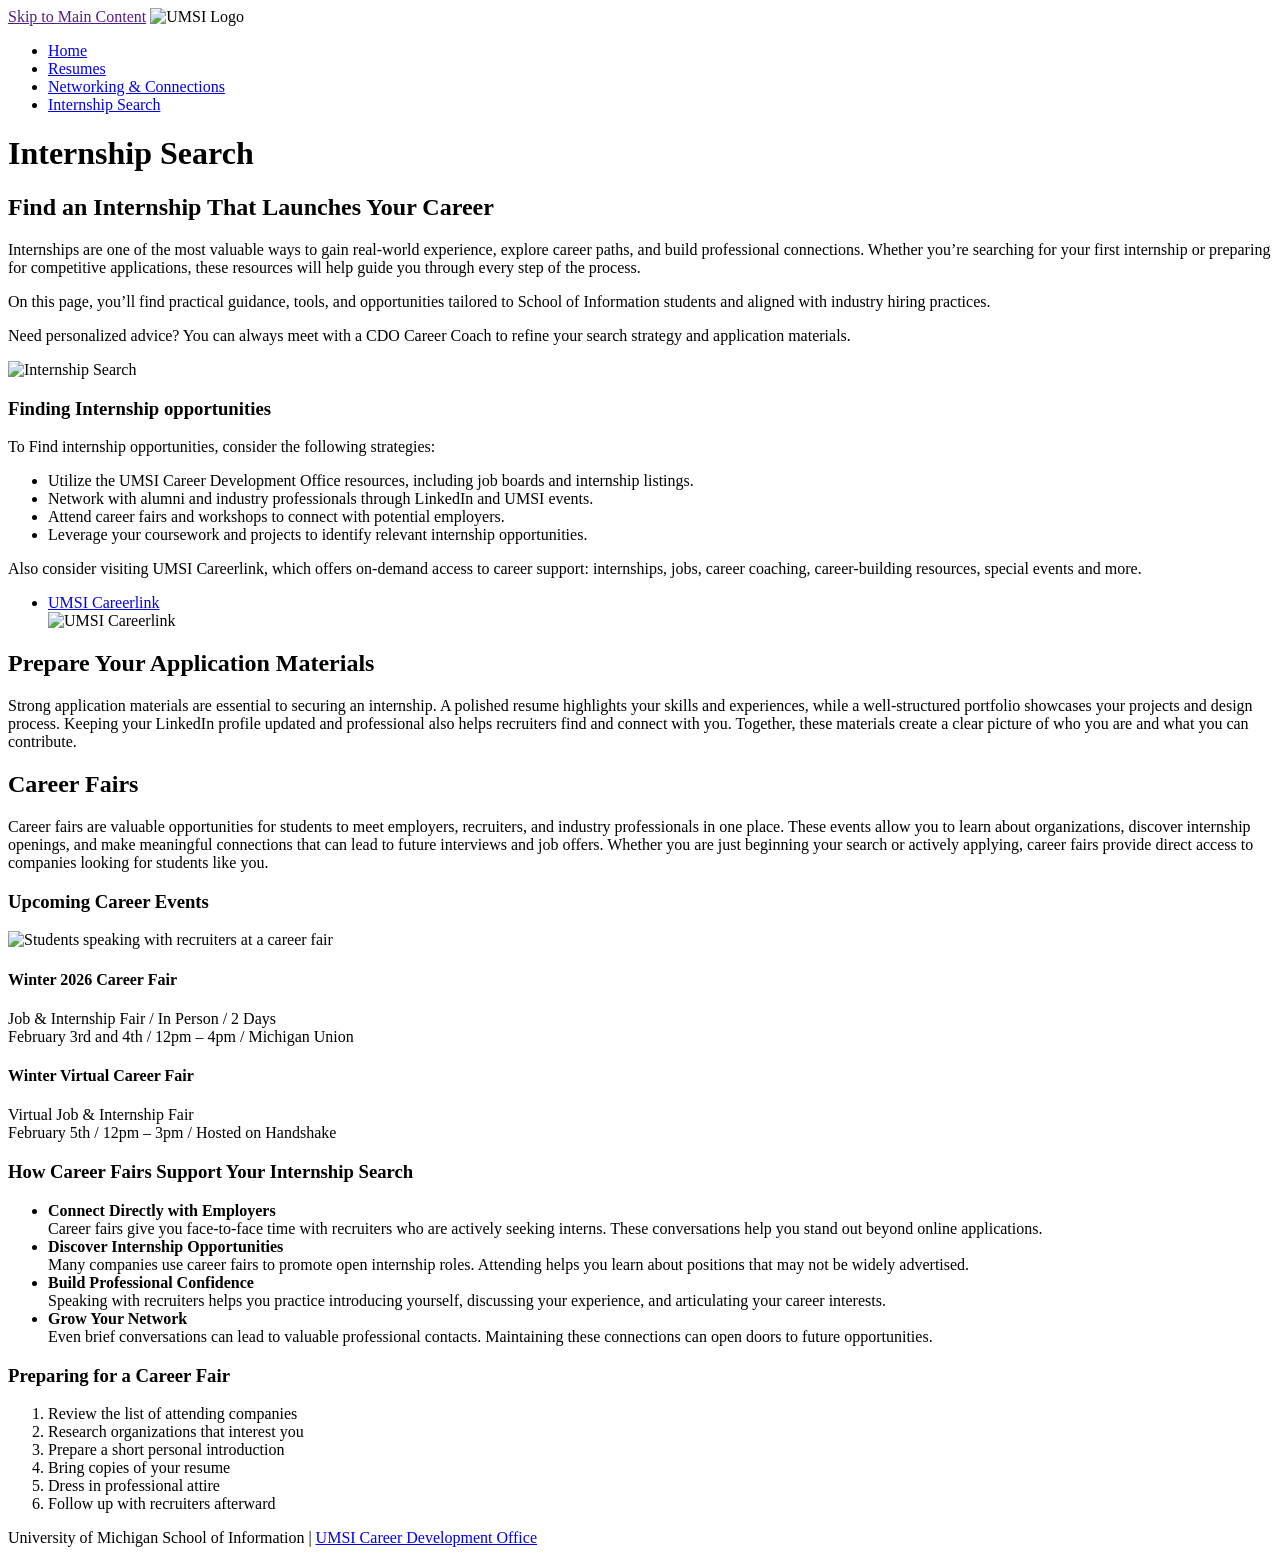
==== internship.html @ 8a21e793 "added more content to internship page including one image and career fair resources" ====
<!DOCTYPE html>
<html lang="en">
<head>
    <meta charset="UTF-8">
    <meta name="viewport" content="width=device-width, initial-scale=1.0">
    <title>MSI Portfolio Support</title>
</head>
<body>
     <header>
  <a href = "">Skip to Main Content</a>
        <img src="images/UMSI_signature_vertical_informal_solidblue.jpg" alt="UMSI Logo">
        <nav>
            <ul>
                <li><a href = "index.html">Home</a></li>
                <li><a href = "resume.html">Resumes</a></li>
                <li><a href = "networking.html">Networking & Connections</a></li>
                <li><a href = "internship.html">Internship Search</a></li>
            </ul>
        </nav>
    <h1>Internship Search</h1>

    </header>
    <main>
    <section>
        <h2>Find an Internship That Launches Your Career</h2>
    <p>Internships are one of the most valuable ways to gain real-world experience, explore career paths, and build professional connections. Whether you’re searching for your first internship or preparing for competitive applications, these resources will help guide you through every step of the process.</p>
    <p>On this page, you’ll find practical guidance, tools, and opportunities tailored to School of Information students and aligned with industry hiring practices.</p>
    <p>Need personalized advice? You can always meet with a CDO Career Coach to refine your search strategy and application materials.</p>
    <img src="images/UMSI_CampusFall_UMSIBackpack_02.jpg" alt = "Internship Search">

    <h3> Finding Internship opportunities</h3>
    <p> To Find internship opportunities, consider the following strategies:</p>
    <ul>
        <li>Utilize the UMSI Career Development Office resources, including job boards and internship listings.</li>
        <li>Network with alumni and industry professionals through LinkedIn and UMSI events.</li>
        <li>Attend career fairs and workshops to connect with potential employers.</li>
        <li>Leverage your coursework and projects to identify relevant internship opportunities.</li>
    </ul>
    <p> Also consider visiting UMSI Careerlink, which offers on-demand access to career support: internships, jobs, career coaching, career-building resources, special events and more.</p>
        <ul>
            <li><a href="https://si-umich.12twenty.com/Login" target="_blank">UMSI Careerlink</a></li>
        <img src="images/UMSI_MastersOrientation.jpg" alt = "UMSI Careerlink">
        </ul>
    </section>

<section>
    <div>
    <h2>Prepare Your Application Materials</h2>
    <p>
         Strong application materials are essential to securing an internship. A polished resume highlights your skills and experiences, while a well-structured portfolio showcases your projects and design process. Keeping your LinkedIn profile updated and professional also helps recruiters find and connect with you. Together, these materials create a clear picture of who you are and what you can contribute.
    </p>

</div>
<section>
    <h2>Career Fairs</h2>
    <p>
        Career fairs are valuable opportunities for students to meet employers, recruiters, and industry professionals in one place. These events allow you to learn about organizations, discover internship openings, and make meaningful connections that can lead to future interviews and job offers. Whether you are just beginning your search or actively applying, career fairs provide direct access to companies looking for students like you.
    </p>
</section>

<section>
    <h3>Upcoming Career Events</h3>
    <div>
        <img src="images/UMSI_CareerFair.jpg" alt="Students speaking with recruiters at a career fair">
        <h4>Winter 2026 Career Fair</h4>
        <p>
            Job & Internship Fair / In Person / 2 Days <br>
            February 3rd and 4th / 12pm – 4pm / Michigan Union
        </p>

        <h4>Winter Virtual Career Fair</h4>
        <p>
            Virtual Job & Internship Fair <br>
            February 5th / 12pm – 3pm / Hosted on Handshake
        </p>
    </div>
</section>

<section>
    <h3>How Career Fairs Support Your Internship Search</h3>
    <ul>
        <li>
            <strong>Connect Directly with Employers</strong><br>
            Career fairs give you face-to-face time with recruiters who are actively seeking interns. These conversations help you stand out beyond online applications.
        </li>
        <li>
            <strong>Discover Internship Opportunities</strong><br>
            Many companies use career fairs to promote open internship roles. Attending helps you learn about positions that may not be widely advertised.
        </li>
        <li>
            <strong>Build Professional Confidence</strong><br>
            Speaking with recruiters helps you practice introducing yourself, discussing your experience, and articulating your career interests.
        </li>
        <li>
            <strong>Grow Your Network</strong><br>
            Even brief conversations can lead to valuable professional contacts. Maintaining these connections can open doors to future opportunities.
        </li>
    </ul>
</section>

<section>
    <h3>Preparing for a Career Fair</h3>
    <ol>
        <li>Review the list of attending companies</li>
        <li>Research organizations that interest you</li>
        <li>Prepare a short personal introduction</li>
        <li>Bring copies of your resume</li>
        <li>Dress in professional attire</li>
        <li>Follow up with recruiters afterward</li>
    </ol>
</section>

<footer>
    <p>
        University of Michigan School of Information |
        <a href="https://umich.instructure.com/courses/137916">UMSI Career Development Office</a>
    </p>
</footer>
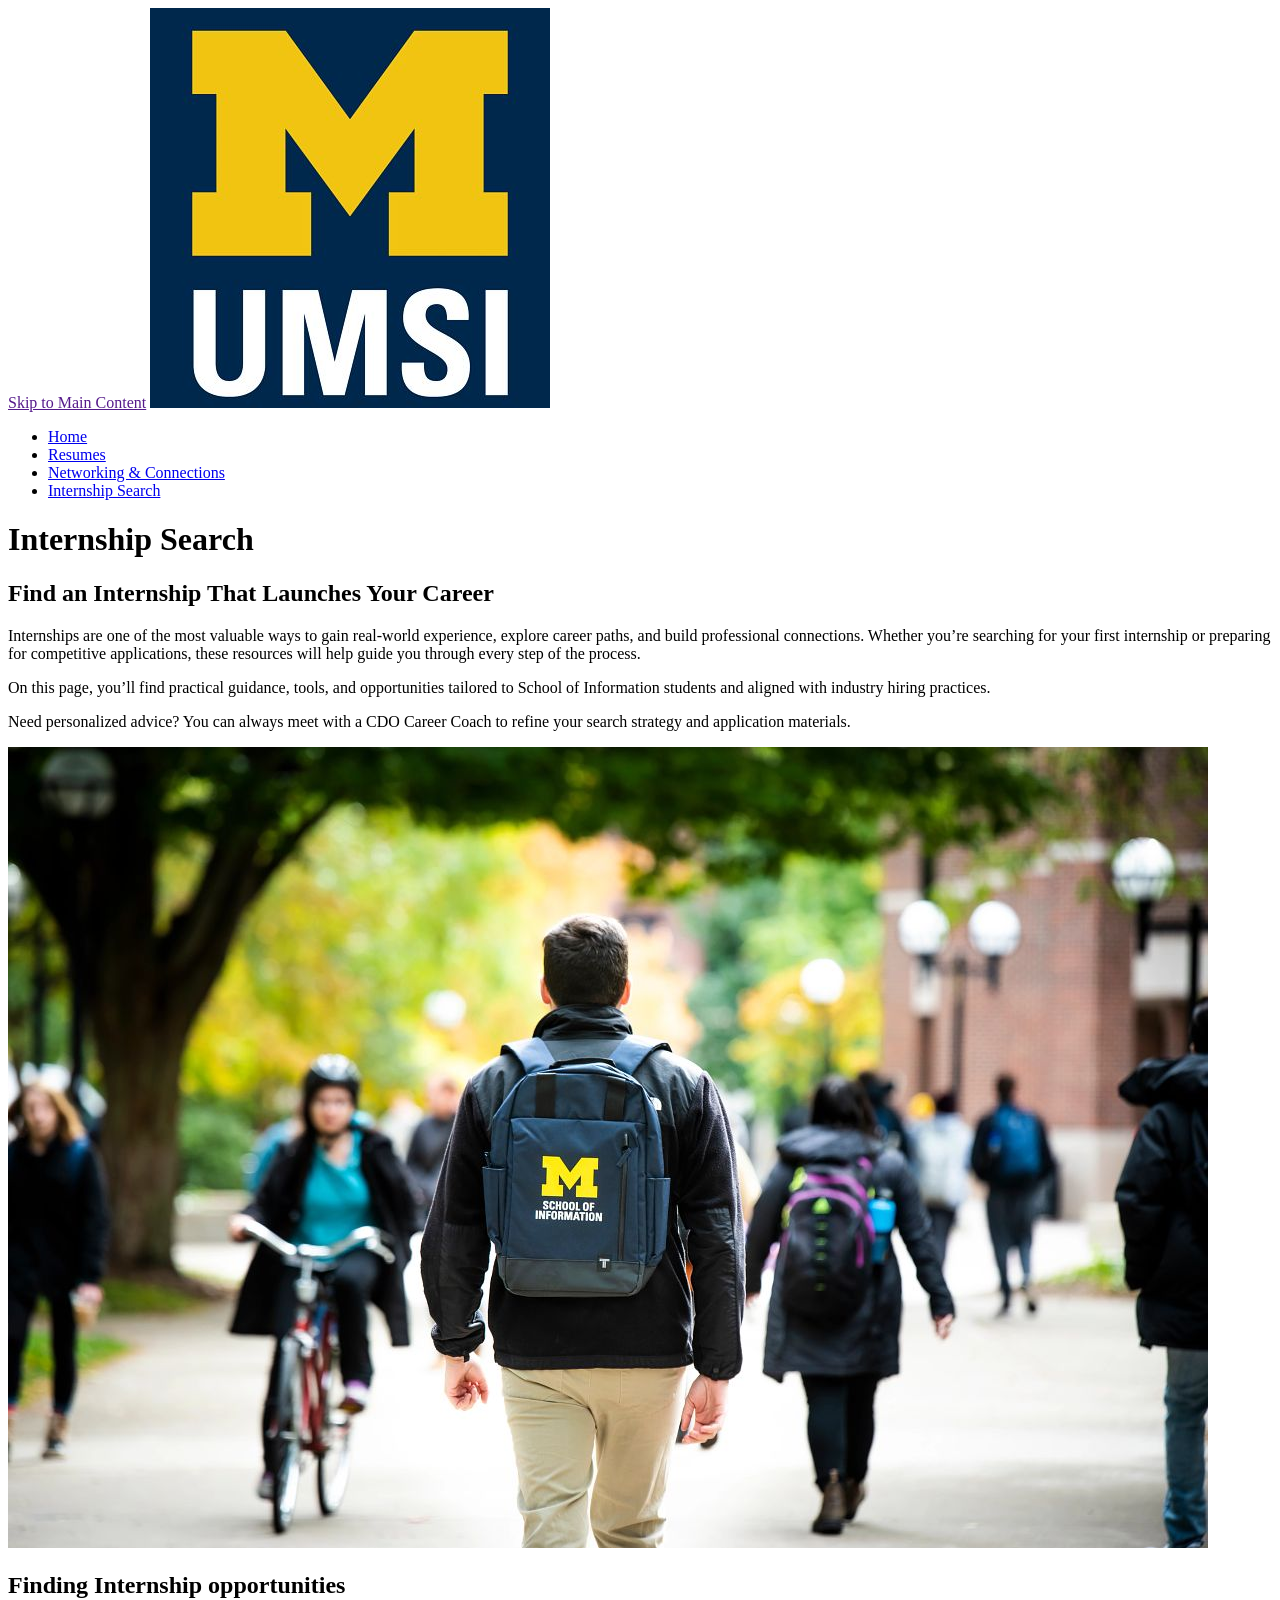
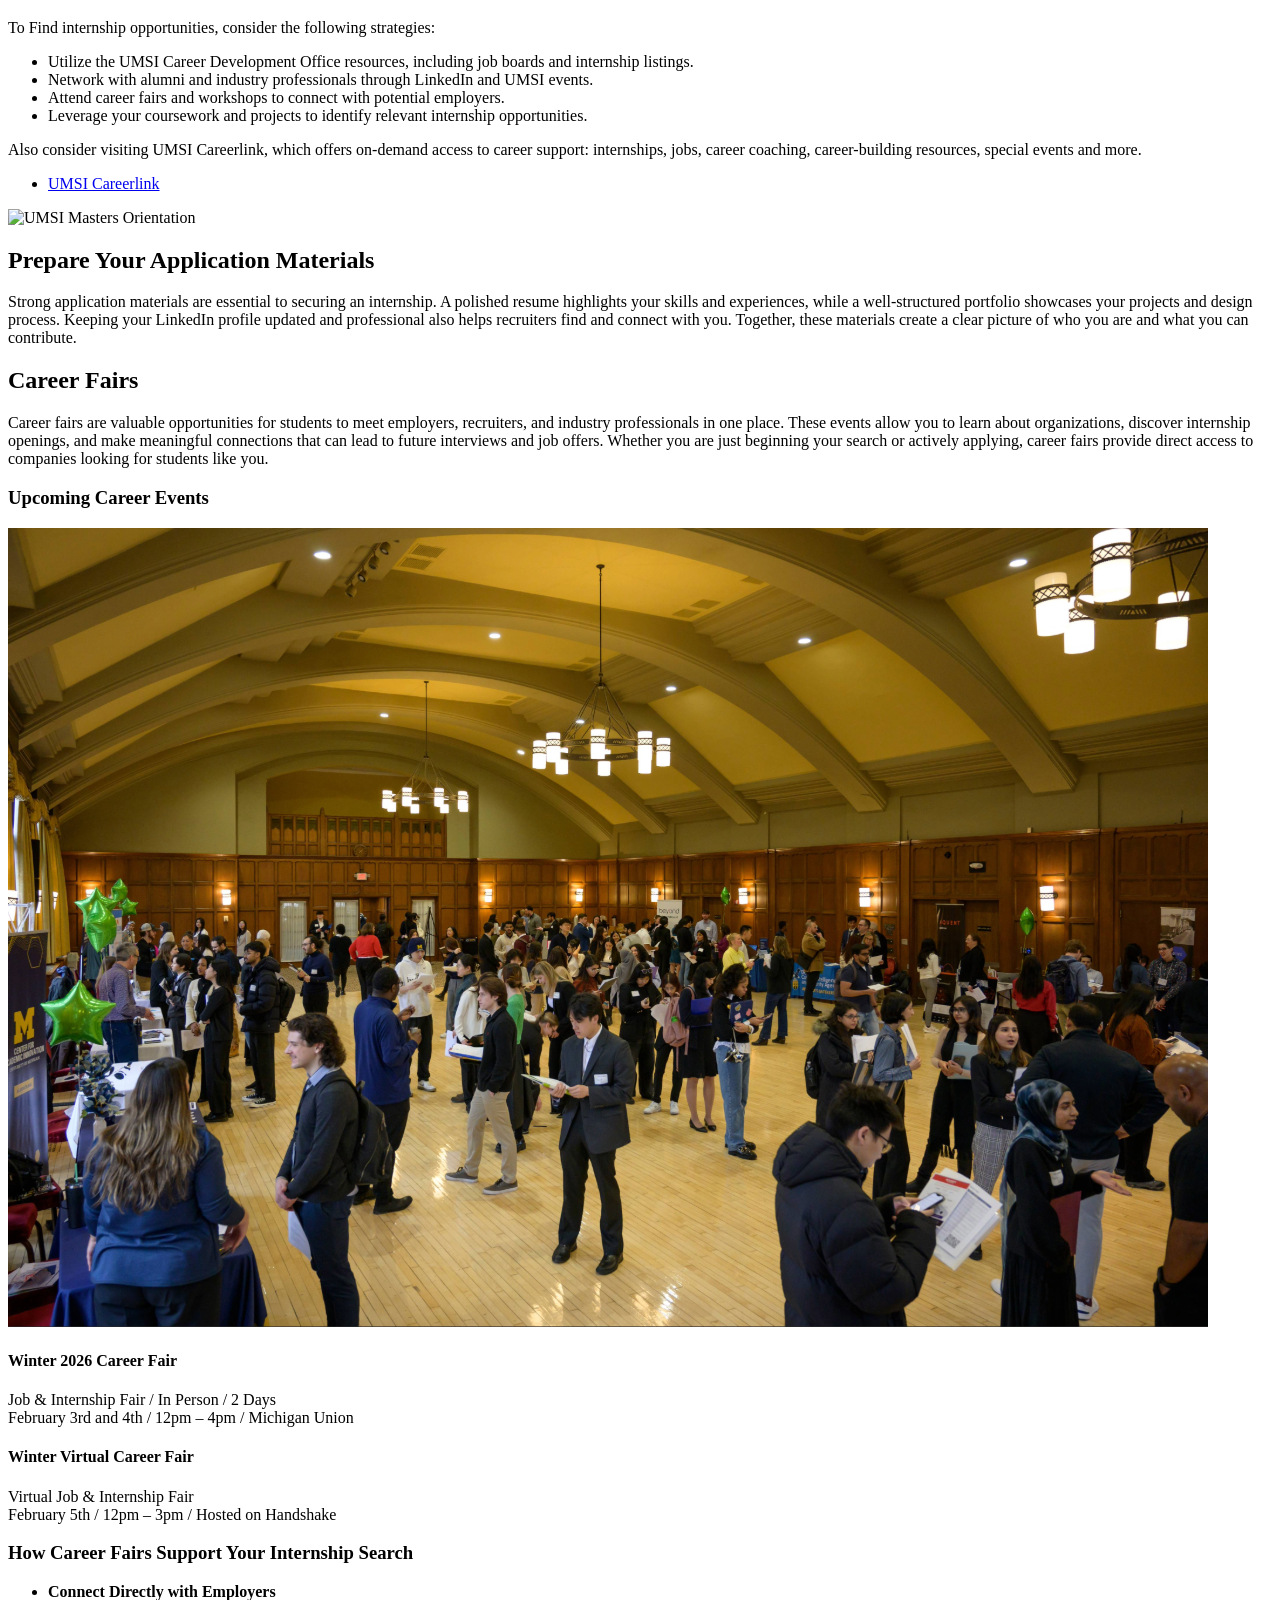
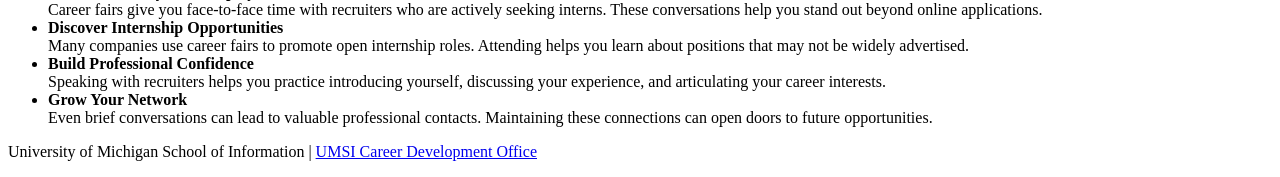
==== commit a096eb8d: "reorganized sections and dividers, added another image as well" ====
--- a/internship.html
+++ b/internship.html
@@ -5,6 +5,8 @@
     <meta name="viewport" content="width=device-width, initial-scale=1.0">
     <title>MSI Portfolio Support</title>
 </head>
+
+
 <body>
      <header>
   <a href = "">Skip to Main Content</a>
@@ -17,18 +19,30 @@
                 <li><a href = "internship.html">Internship Search</a></li>
             </ul>
         </nav>
+
+
     <h1>Internship Search</h1>
+    </header>
 
-    </header>
+
     <main>
     <section>
         <h2>Find an Internship That Launches Your Career</h2>
-    <p>Internships are one of the most valuable ways to gain real-world experience, explore career paths, and build professional connections. Whether you’re searching for your first internship or preparing for competitive applications, these resources will help guide you through every step of the process.</p>
-    <p>On this page, you’ll find practical guidance, tools, and opportunities tailored to School of Information students and aligned with industry hiring practices.</p>
-    <p>Need personalized advice? You can always meet with a CDO Career Coach to refine your search strategy and application materials.</p>
+    <p>
+        Internships are one of the most valuable ways to gain real-world experience, explore career paths, and build professional connections.
+        Whether you’re searching for your first internship or preparing for competitive applications, these resources will help guide you through every step of the process.
+    </p>
+    <p>
+        On this page, you’ll find practical guidance, tools, and opportunities tailored to School of Information students and aligned with industry hiring practices.
+    </p>
+    <p>
+        Need personalized advice? You can always meet with a CDO Career Coach to refine your search strategy and application materials.
+    </p>
     <img src="images/UMSI_CampusFall_UMSIBackpack_02.jpg" alt = "Internship Search">
+    </section>
 
-    <h3> Finding Internship opportunities</h3>
+    <section>
+    <h2> Finding Internship opportunities</h2>
     <p> To Find internship opportunities, consider the following strategies:</p>
     <ul>
         <li>Utilize the UMSI Career Development Office resources, including job boards and internship listings.</li>
@@ -36,29 +50,39 @@
         <li>Attend career fairs and workshops to connect with potential employers.</li>
         <li>Leverage your coursework and projects to identify relevant internship opportunities.</li>
     </ul>
-    <p> Also consider visiting UMSI Careerlink, which offers on-demand access to career support: internships, jobs, career coaching, career-building resources, special events and more.</p>
-        <ul>
-            <li><a href="https://si-umich.12twenty.com/Login" target="_blank">UMSI Careerlink</a></li>
-        <img src="images/UMSI_MastersOrientation.jpg" alt = "UMSI Careerlink">
-        </ul>
+
+    <p>
+        Also consider visiting UMSI Careerlink, which offers on-demand access to career support: internships, jobs, career coaching, career-building resources, special events and more.
+    </p>
+
+
+    <ul>
+        <li><a href="https://si-umich.12twenty.com/Login" target="_blank">UMSI Careerlink</a></li>
+    </ul>
+
+    <img src="images/UMSI_MastersOrientation2.jpg" alt="UMSI Masters Orientation">
     </section>
 
-<section>
-    <div>
+
+    <section>
     <h2>Prepare Your Application Materials</h2>
     <p>
-         Strong application materials are essential to securing an internship. A polished resume highlights your skills and experiences, while a well-structured portfolio showcases your projects and design process. Keeping your LinkedIn profile updated and professional also helps recruiters find and connect with you. Together, these materials create a clear picture of who you are and what you can contribute.
+         Strong application materials are essential to securing an internship. A polished resume highlights your skills and experiences, while a well-structured portfolio showcases your projects and design process. 
+         Keeping your LinkedIn profile updated and professional also helps recruiters find and connect with you. 
+         Together, these materials create a clear picture of who you are and what you can contribute.
     </p>
+    </section>
 
-</div>
-<section>
+    <section>
     <h2>Career Fairs</h2>
     <p>
-        Career fairs are valuable opportunities for students to meet employers, recruiters, and industry professionals in one place. These events allow you to learn about organizations, discover internship openings, and make meaningful connections that can lead to future interviews and job offers. Whether you are just beginning your search or actively applying, career fairs provide direct access to companies looking for students like you.
+        Career fairs are valuable opportunities for students to meet employers, recruiters, and industry professionals in one place.
+        These events allow you to learn about organizations, discover internship openings, and make meaningful connections that can lead to future interviews and job offers. 
+        Whether you are just beginning your search or actively applying, career fairs provide direct access to companies looking for students like you.
     </p>
-</section>
+    </section>
 
-<section>
+    <section>
     <h3>Upcoming Career Events</h3>
     <div>
         <img src="images/UMSI_CareerFair.jpg" alt="Students speaking with recruiters at a career fair">
@@ -98,18 +122,6 @@
     </ul>
 </section>
 
-<section>
-    <h3>Preparing for a Career Fair</h3>
-    <ol>
-        <li>Review the list of attending companies</li>
-        <li>Research organizations that interest you</li>
-        <li>Prepare a short personal introduction</li>
-        <li>Bring copies of your resume</li>
-        <li>Dress in professional attire</li>
-        <li>Follow up with recruiters afterward</li>
-    </ol>
-</section>
-
 <footer>
     <p>
         University of Michigan School of Information |
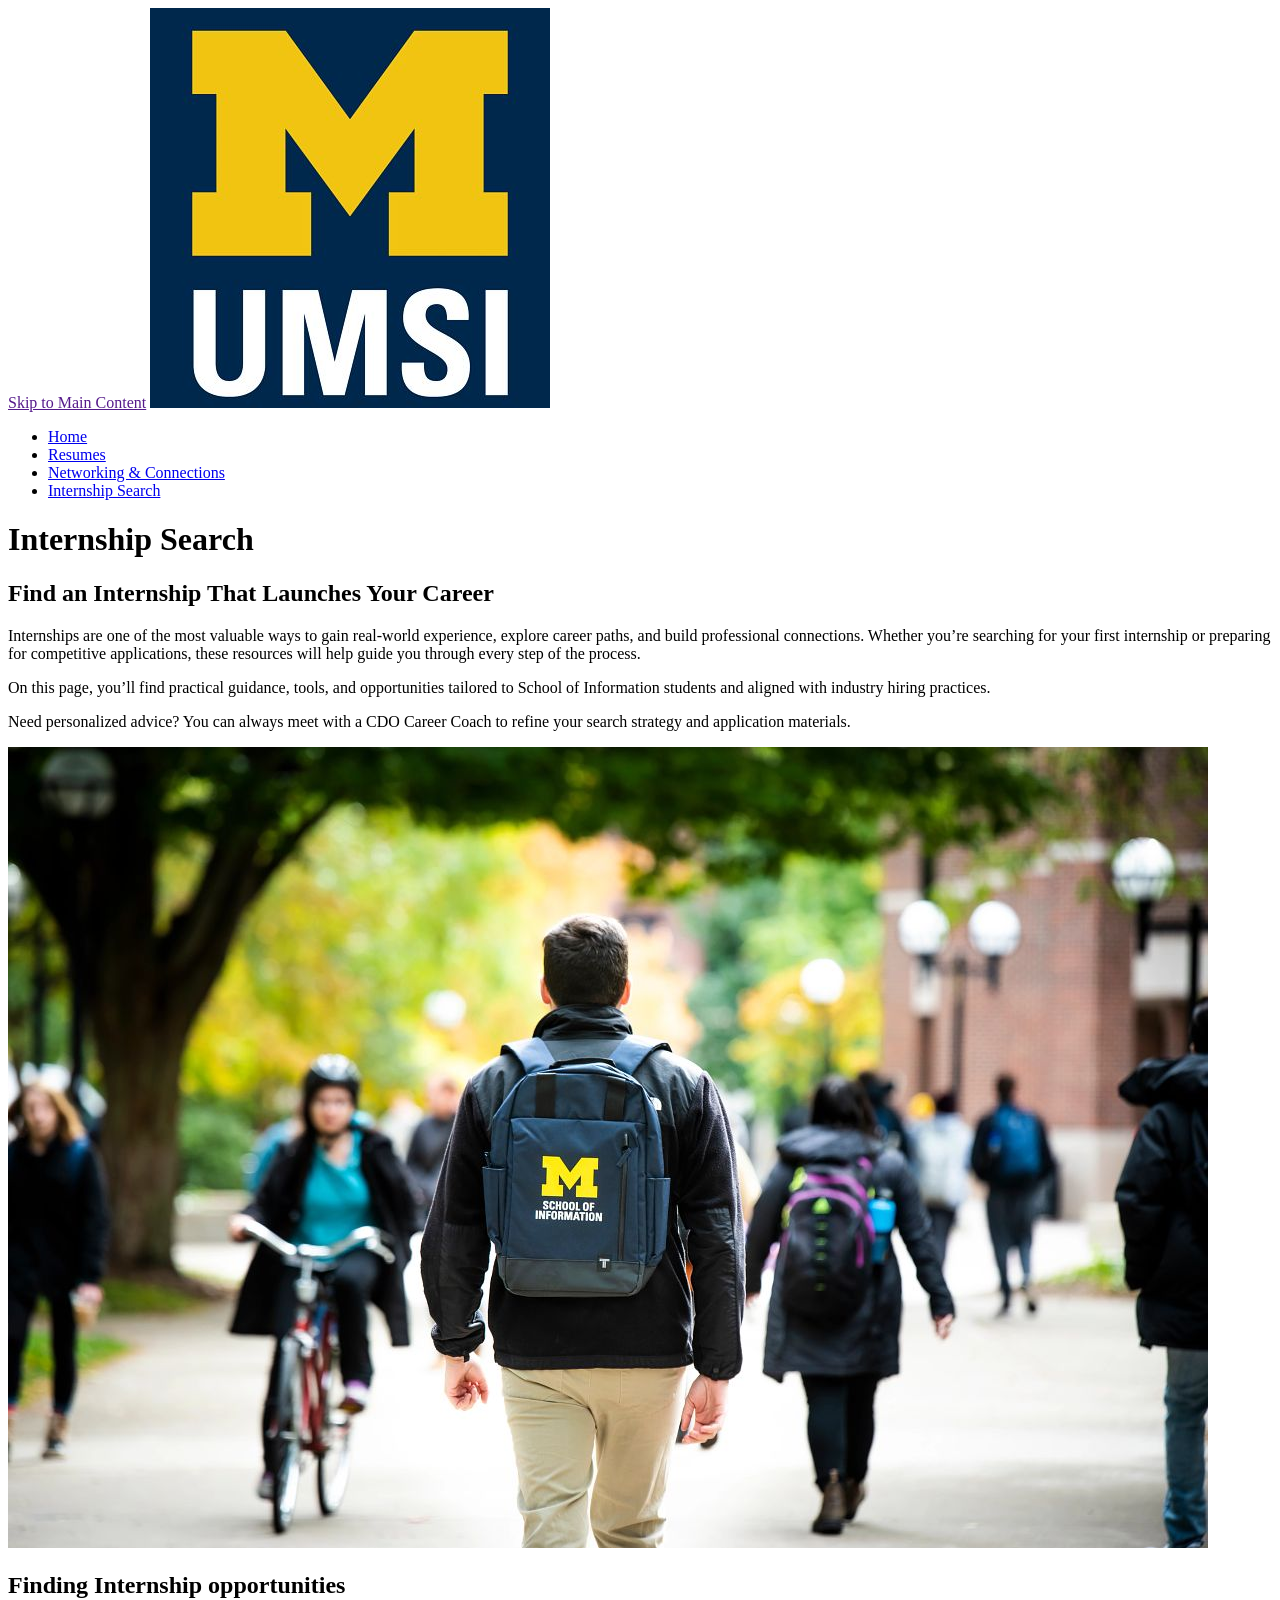
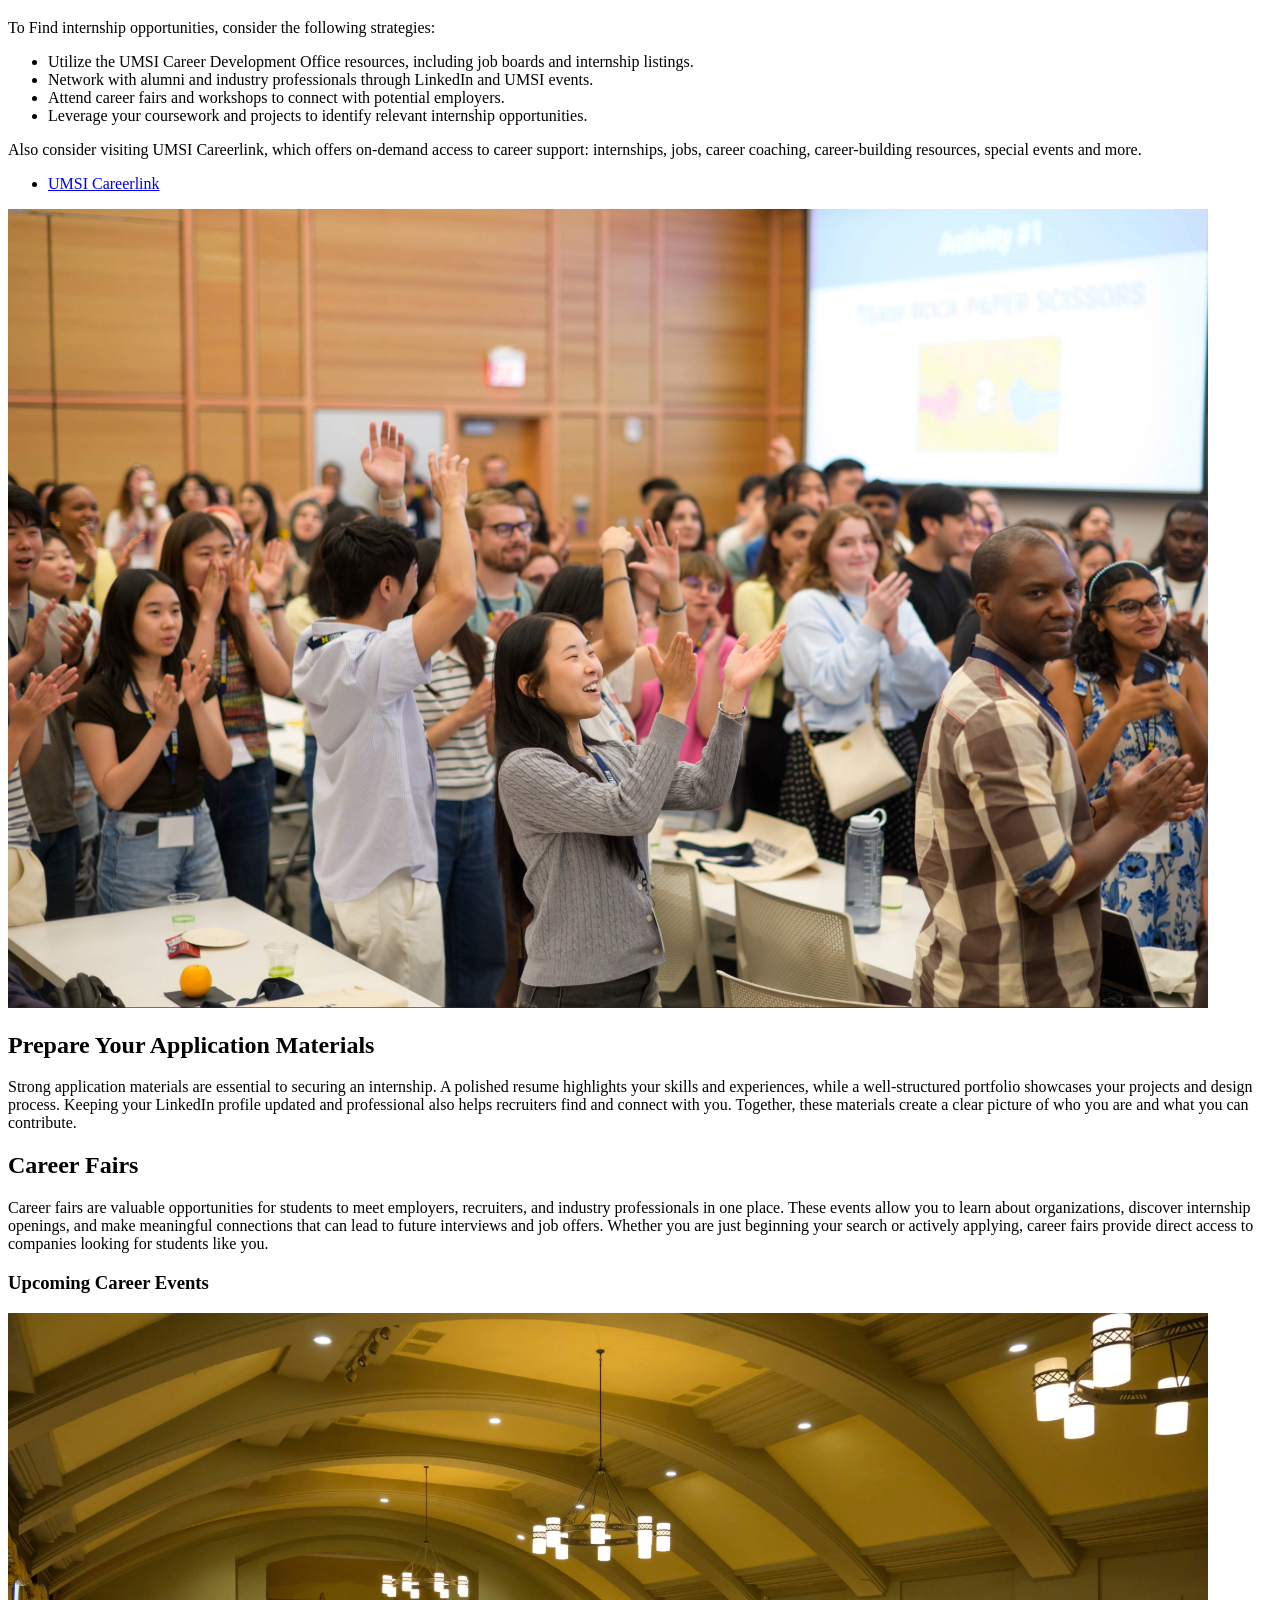
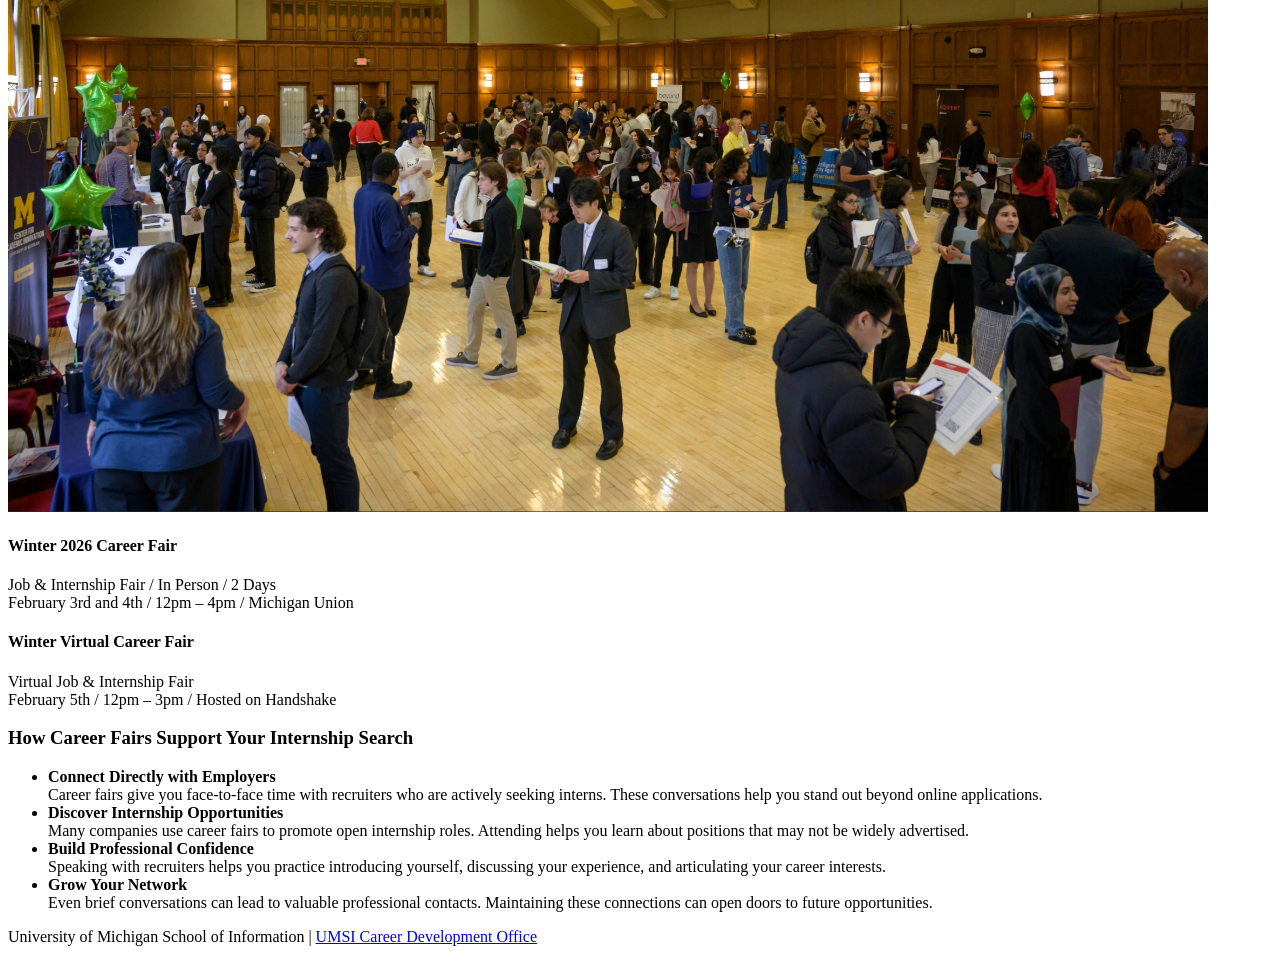
==== commit 1210cdf6: "accessibility changes" ====
--- a/internship.html
+++ b/internship.html
@@ -121,10 +121,12 @@
         </li>
     </ul>
 </section>
-
+</main>
 <footer>
     <p>
         University of Michigan School of Information |
         <a href="https://umich.instructure.com/courses/137916">UMSI Career Development Office</a>
     </p>
 </footer>
+</body>
+</html>
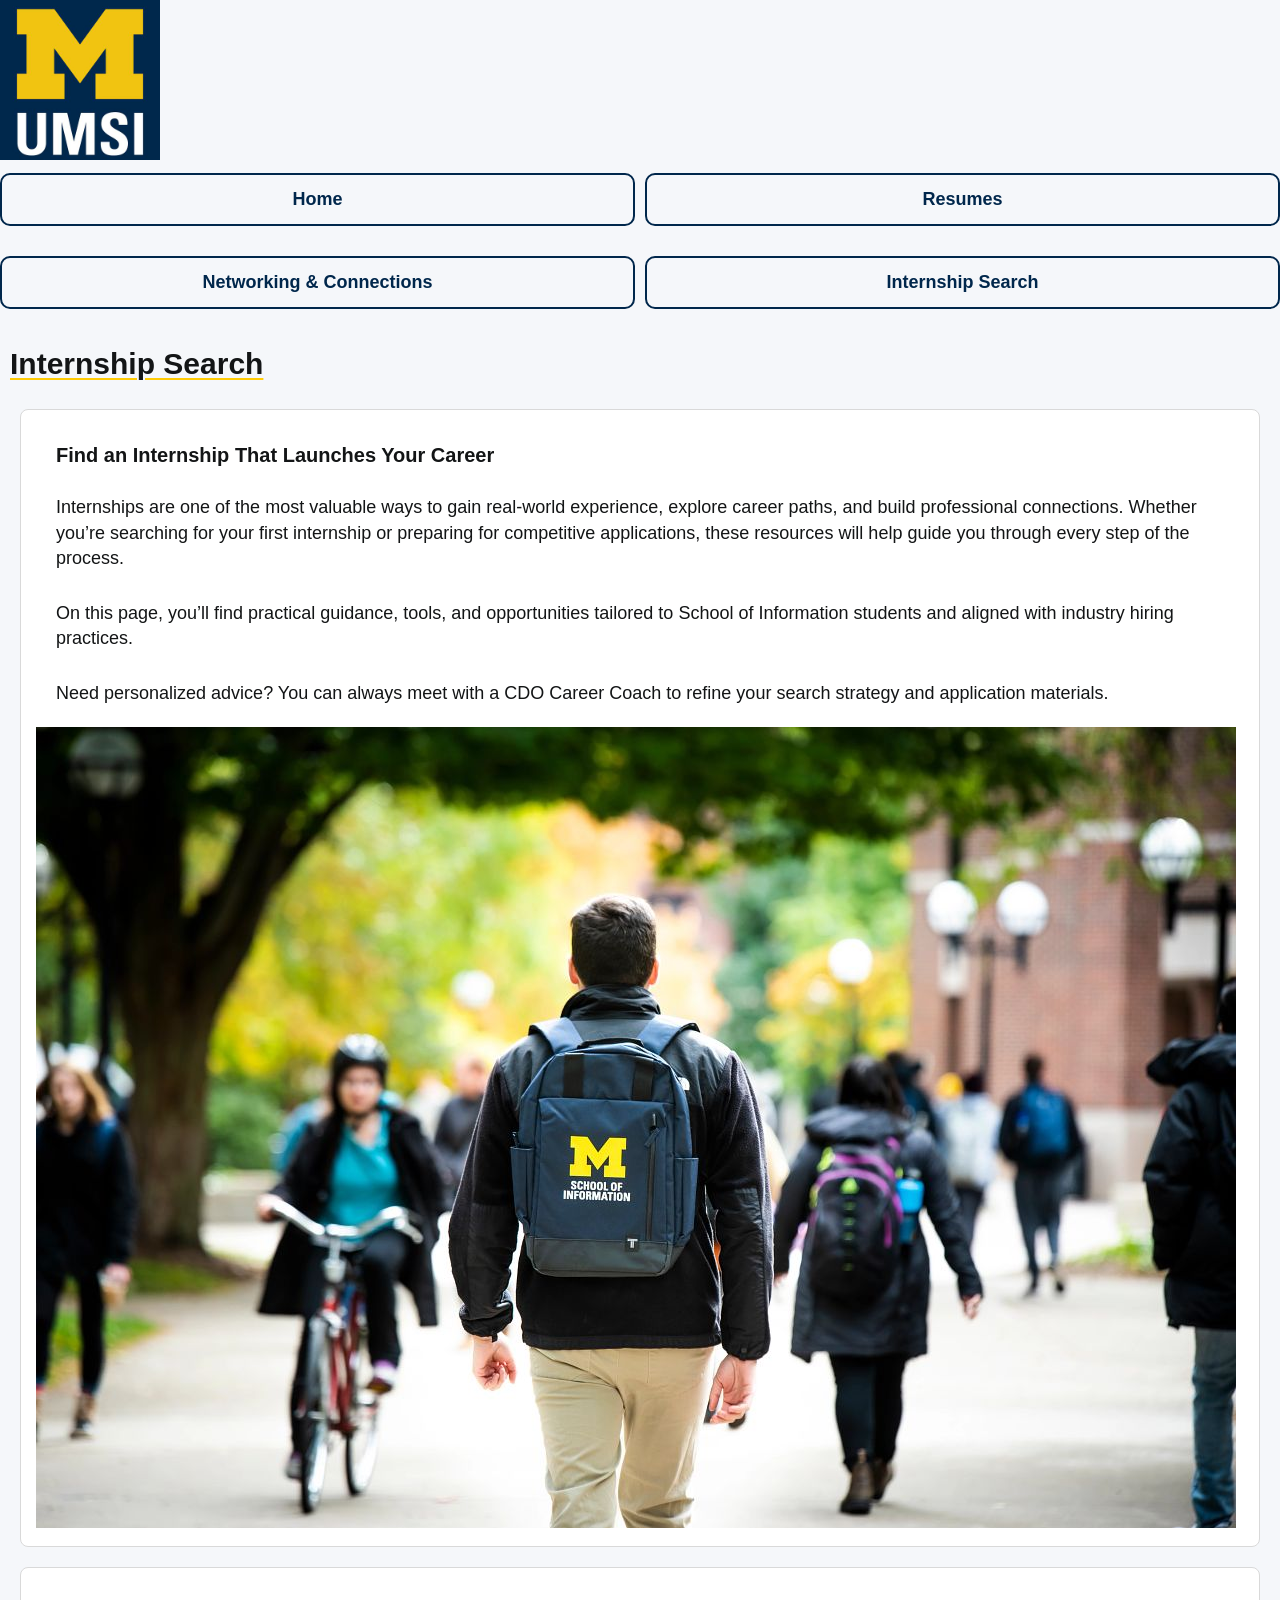
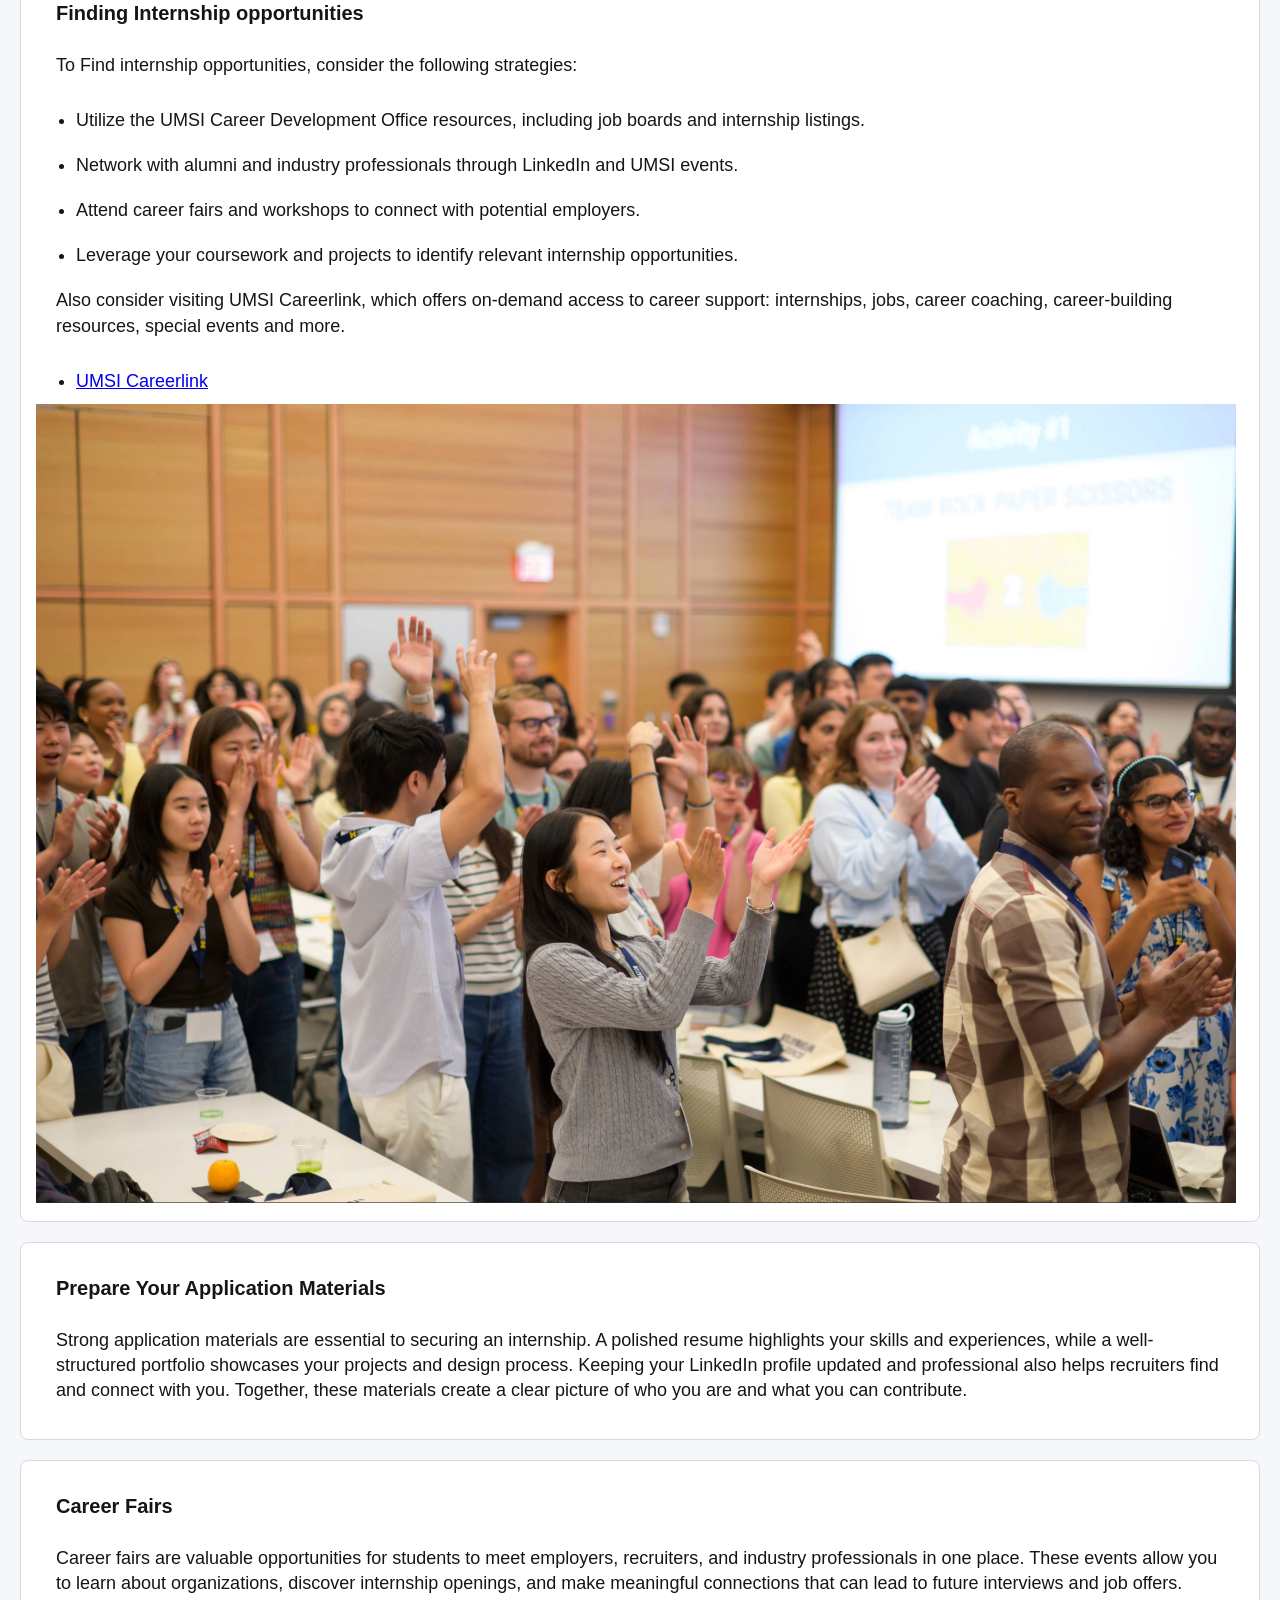
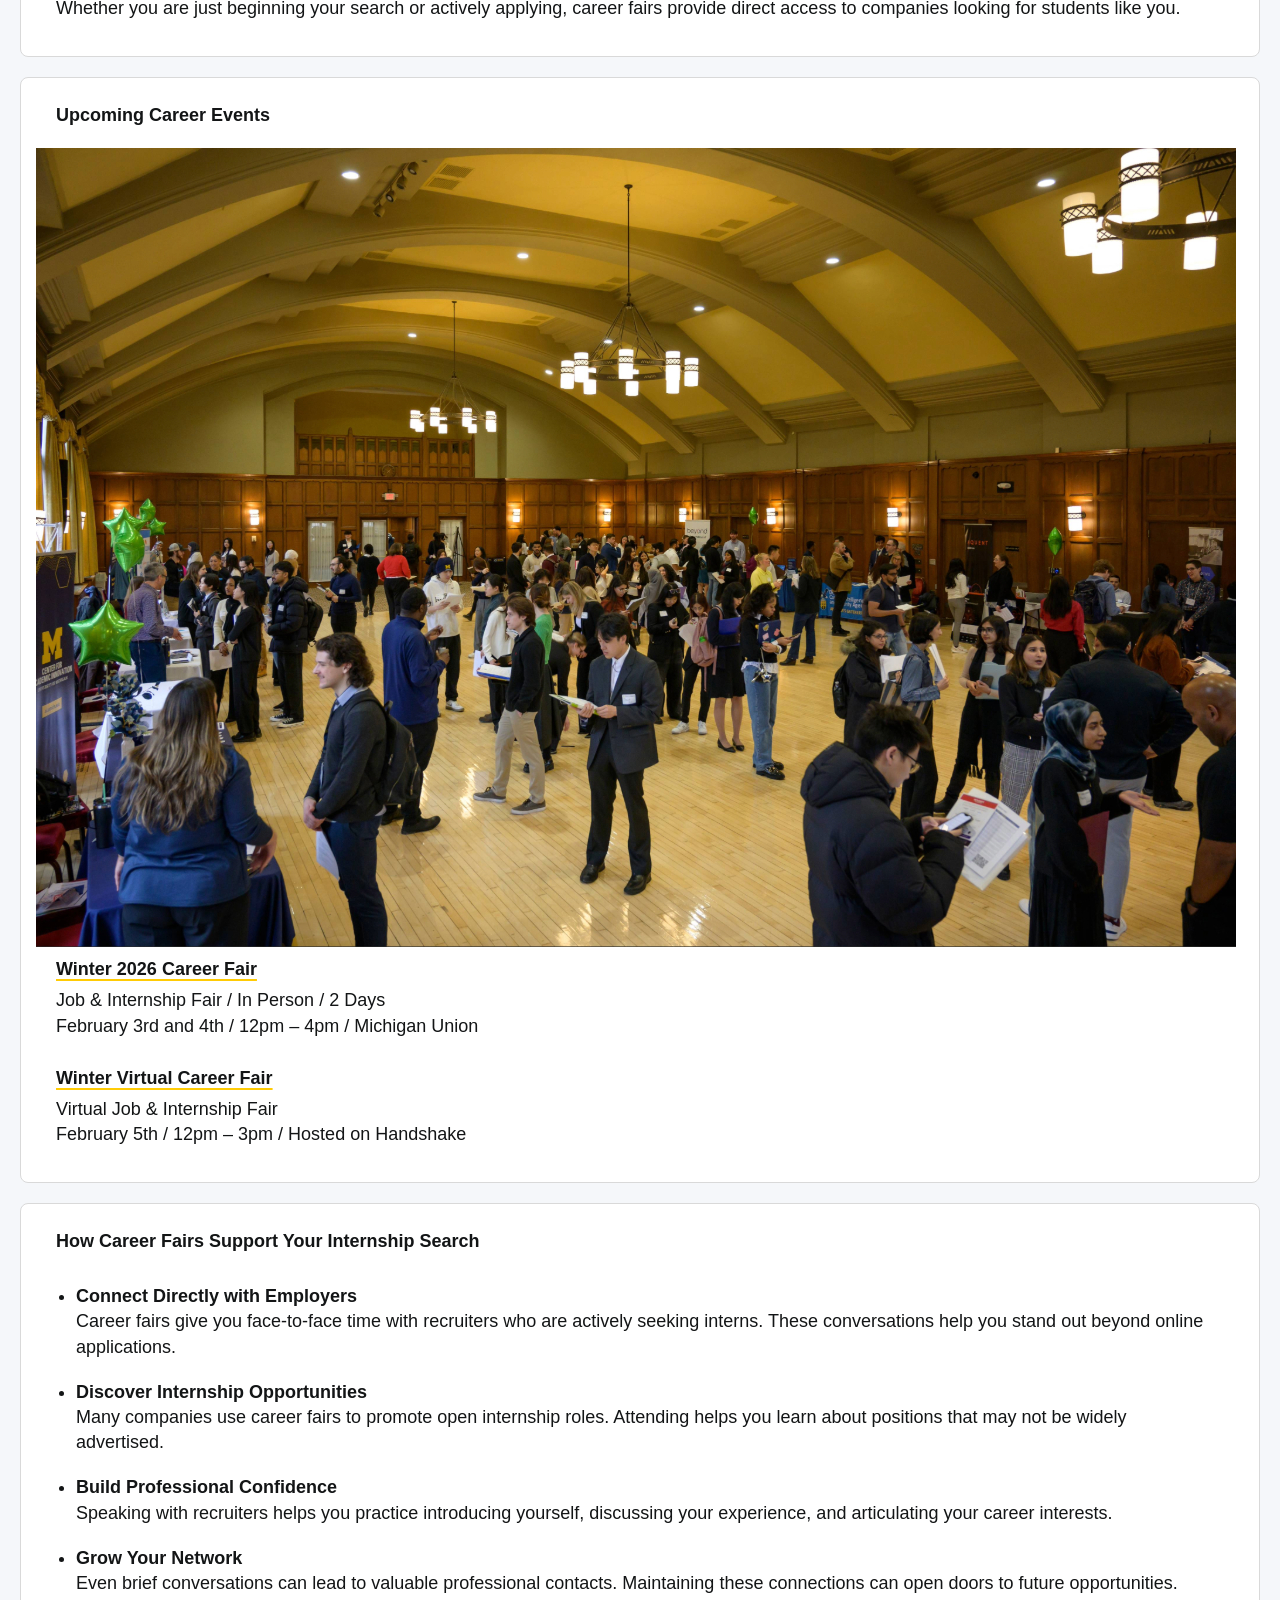
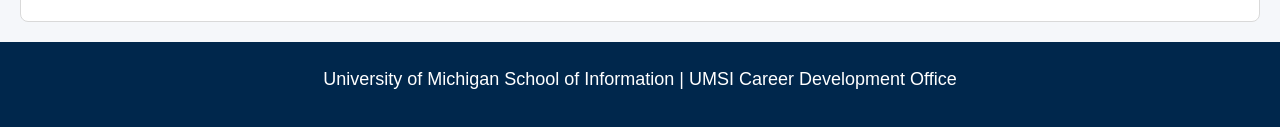
==== commit 8d5d3c1c: "Made fixes to css stylesheet as well as html" ====
--- a/internship.html
+++ b/internship.html
@@ -3,13 +3,15 @@
 <head>
     <meta charset="UTF-8">
     <meta name="viewport" content="width=device-width, initial-scale=1.0">
+    <link rel="stylesheet" href="css/html5reset.css">
+    <link rel="stylesheet" href="css/style.css">
     <title>MSI Portfolio Support</title>
 </head>
 
 
 <body>
      <header>
-  <a href = "">Skip to Main Content</a>
+    <a href="#main" class="skip-link">Skip to Main Content</a>
         <img src="images/UMSI_signature_vertical_informal_solidblue.jpg" alt="UMSI Logo">
         <nav>
             <ul>
@@ -24,8 +26,7 @@
     <h1>Internship Search</h1>
     </header>
 
-
-    <main>
+    <main id="main">
     <section>
         <h2>Find an Internship That Launches Your Career</h2>
     <p>
@@ -50,7 +51,8 @@
         <li>Attend career fairs and workshops to connect with potential employers.</li>
         <li>Leverage your coursework and projects to identify relevant internship opportunities.</li>
     </ul>
-
+    <!-- Content taken & modified from UMGPT with the prompt, "for the same content write me some intro content and resources for a resume page" - this was after I had asked for content for the home page.
+        UMGPT. (2025). UMGPT (GPT-4.1 August 25th version) [Large language model]. -->
     <p>
         Also consider visiting UMSI Careerlink, which offers on-demand access to career support: internships, jobs, career coaching, career-building resources, special events and more.
     </p>
--- a/css/style.css
+++ b/css/style.css
@@ -0,0 +1,163 @@
+
+img {
+    max-width: 100%;
+    height: auto;
+}
+
+iframe {
+    width: 100%;
+    height: auto;
+    padding: 10px 0px;
+}
+
+header img {
+    width: 10rem;
+    max-width: 100%;
+    height: auto;
+    padding: 0;
+}
+
+.hero-image {
+    width: 100%;
+    outline: #00274C solid 2px;
+}
+
+
+body {
+    font-family: "Nunito Sans", sans-serif;
+    color: #131516;
+    background-color: #f5f7fa;
+}
+
+
+h1 {
+    font-size: 1.875rem;
+    font-weight: 600;
+    padding: 30px 10px 10px 10px;
+    text-decoration: underline solid #FFCB05 2px;
+    text-align: left;
+    text-underline-offset: 4px;
+}
+
+h2 {
+    font-size: 1.25rem;
+    font-weight: 600;
+    padding: 20px 0px;
+}
+
+h3, p {
+    font-size: 1.125rem;
+    padding: 10px 0px 20px 0px;
+    line-height: 1.4;
+}
+
+h4 {
+    font-size: 1.125rem;
+    padding: 10px 0px 0px 0px;
+    text-decoration: underline 2px #FFCB05;
+    text-underline-offset: 4px;
+}
+
+
+main p, main h2, main h3, main h4 {
+    margin: 0px 20px;
+}
+
+main ul {
+    margin: 0px 10px 0px 30px;
+}
+
+
+ul li {
+    font-size: 1.125rem;
+    padding: 10px 0px;
+    margin: 0px 20px 0px 10px;
+    line-height: 1.4;
+}
+
+ol li {
+    font-size: 1.125rem;
+    padding: 10px 0px;
+    margin: 0px 20px 0px 40px;
+    line-height: 1.4;
+}
+
+
+.skip-link {
+    background-color: #FFCB05;
+    color: #00274C;
+    font-weight: 500;
+    top: -65px;
+    position: absolute;
+    padding: 10px;
+    border-radius: 5px;
+}
+
+.skip-link:focus {
+    top: 25px;
+}
+
+
+nav ul {
+    display: grid;
+    grid-template-columns: 1fr 1fr;
+    gap: 10px;
+    list-style: none;
+    padding: 0;
+}
+
+nav li {
+    margin: 0;
+}
+
+nav a {
+    display: block;
+    text-align: center;
+    text-decoration: none;
+    color: #00274C;
+    border: 2px solid #00274C;
+    border-radius: 10px;
+    padding: 12px;
+    font-weight: 600;
+}
+
+nav a:hover {
+    background-color: #e2e2e2;
+}
+
+section {
+    background-color: white;
+    margin: 20px;
+    padding: 15px;
+    border: 1px solid #d9d9d9;
+    border-radius: 8px;
+}
+
+.resume-grid {
+    display: grid;
+    grid-template-columns: 1fr 1fr;
+    gap: 10px;
+    list-style: none;
+    margin: 10px 20px;
+    padding: 0;
+}
+
+.resume-grid li {
+    background-color: #f7f7f7;
+    padding: 12px;
+    border-radius: 5px;
+    border: 1px solid #00274C;
+}
+
+
+footer {
+    background-color: #00274C;
+    color: white;
+    padding: 15px;
+    text-align: center;
+}
+
+footer a, footer a:visited {
+    color: white;
+    text-decoration: none;
+}
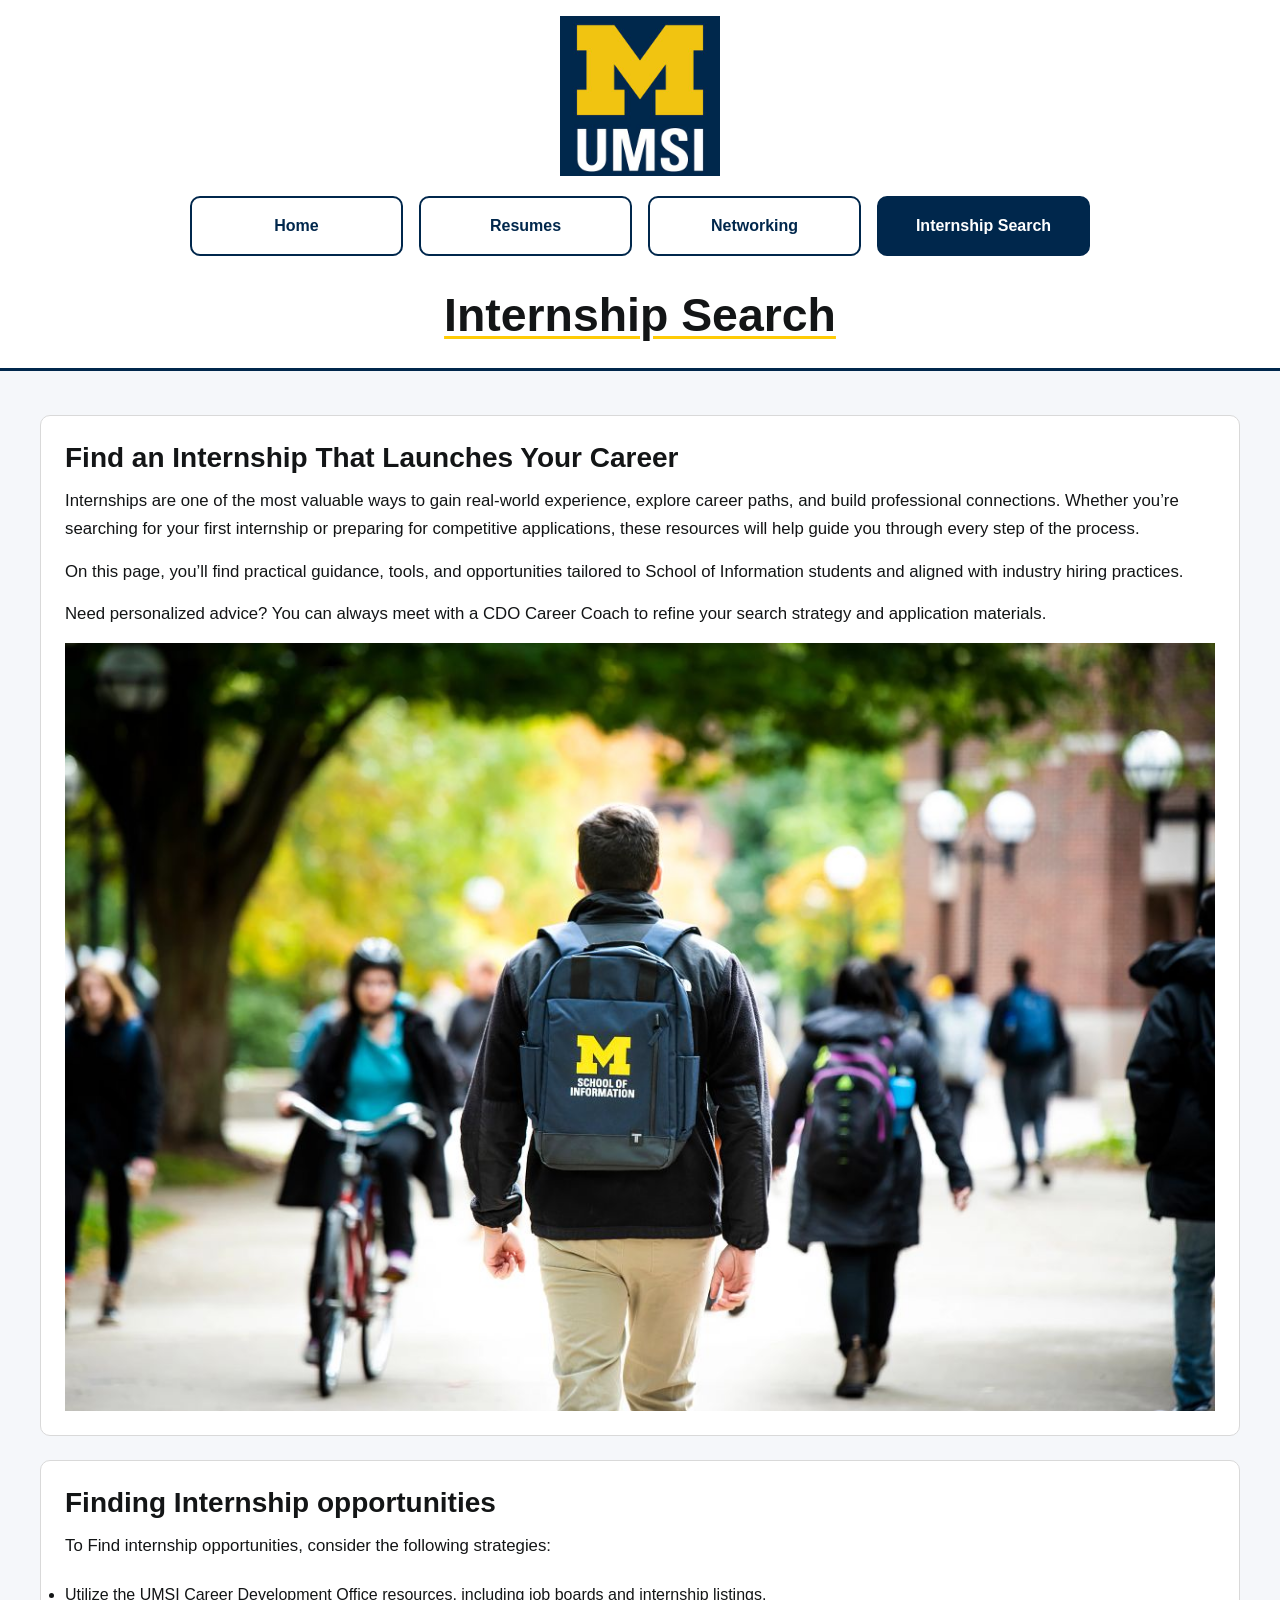
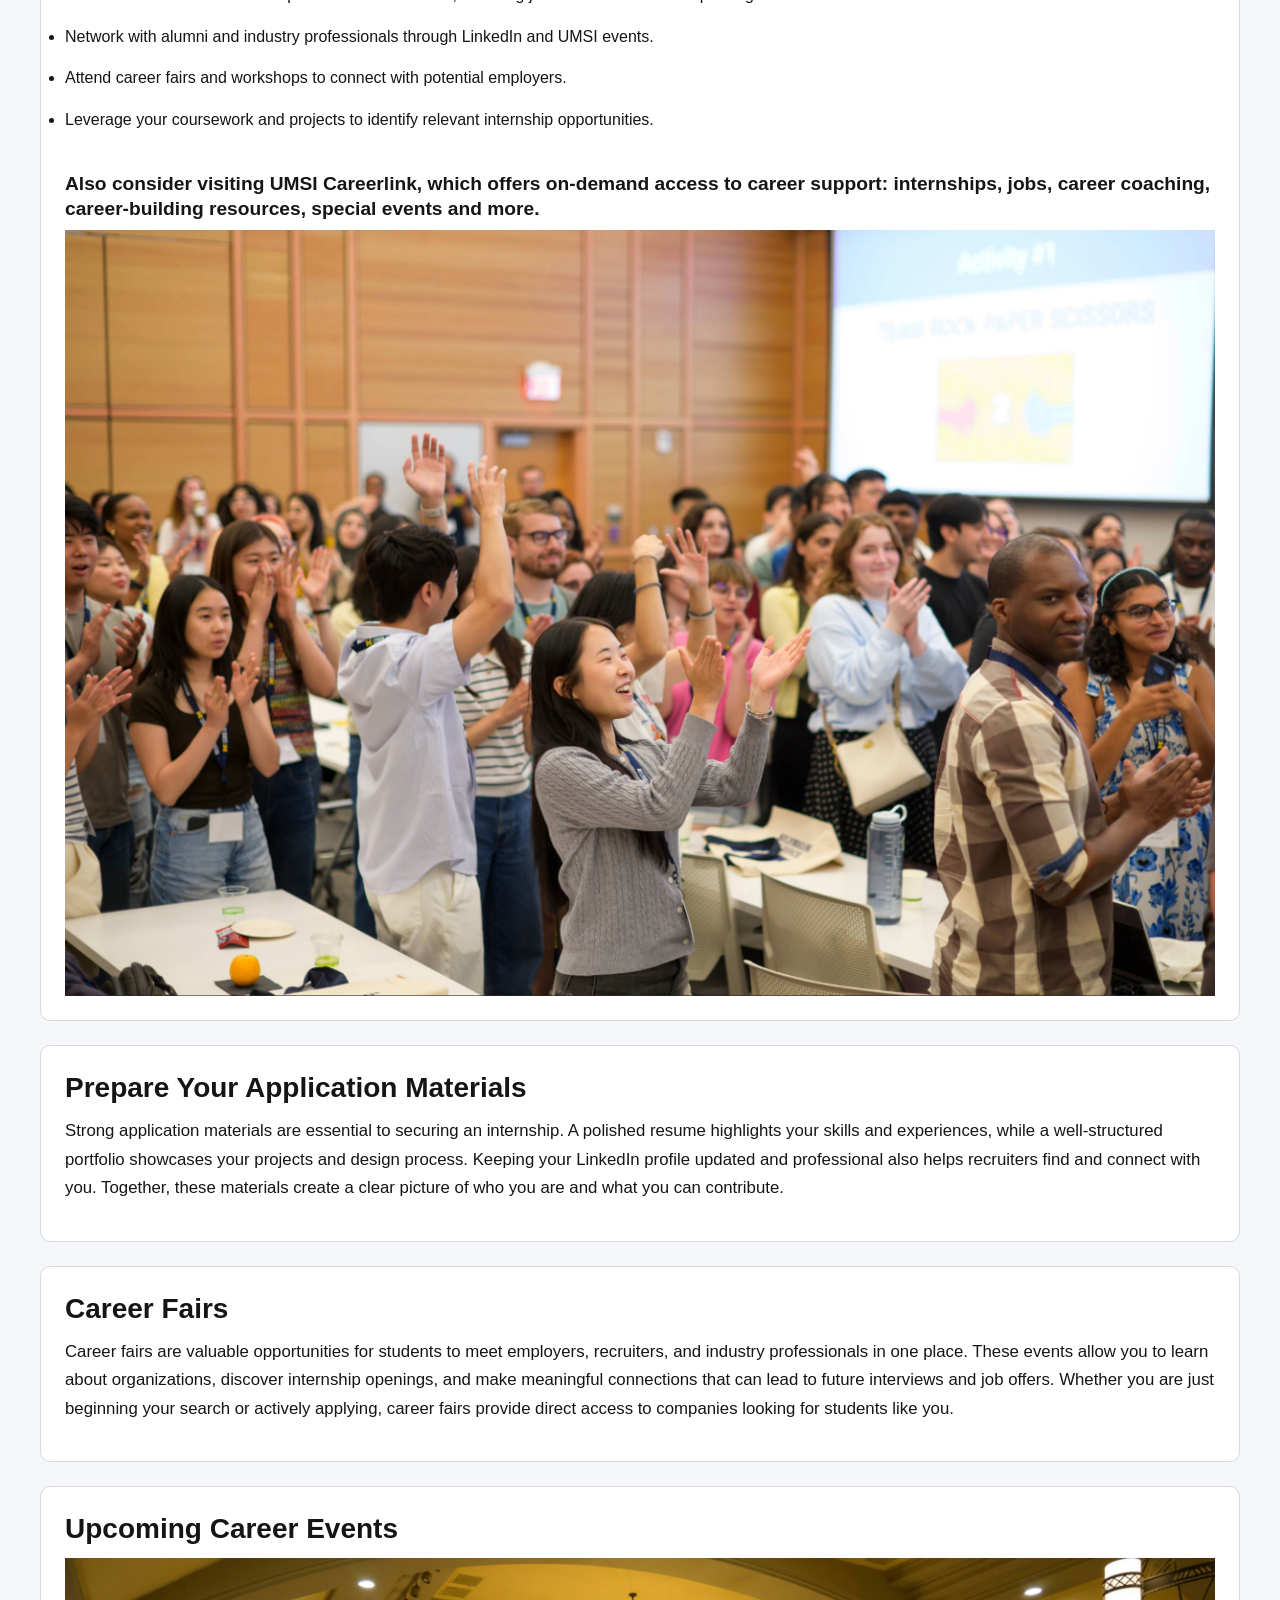
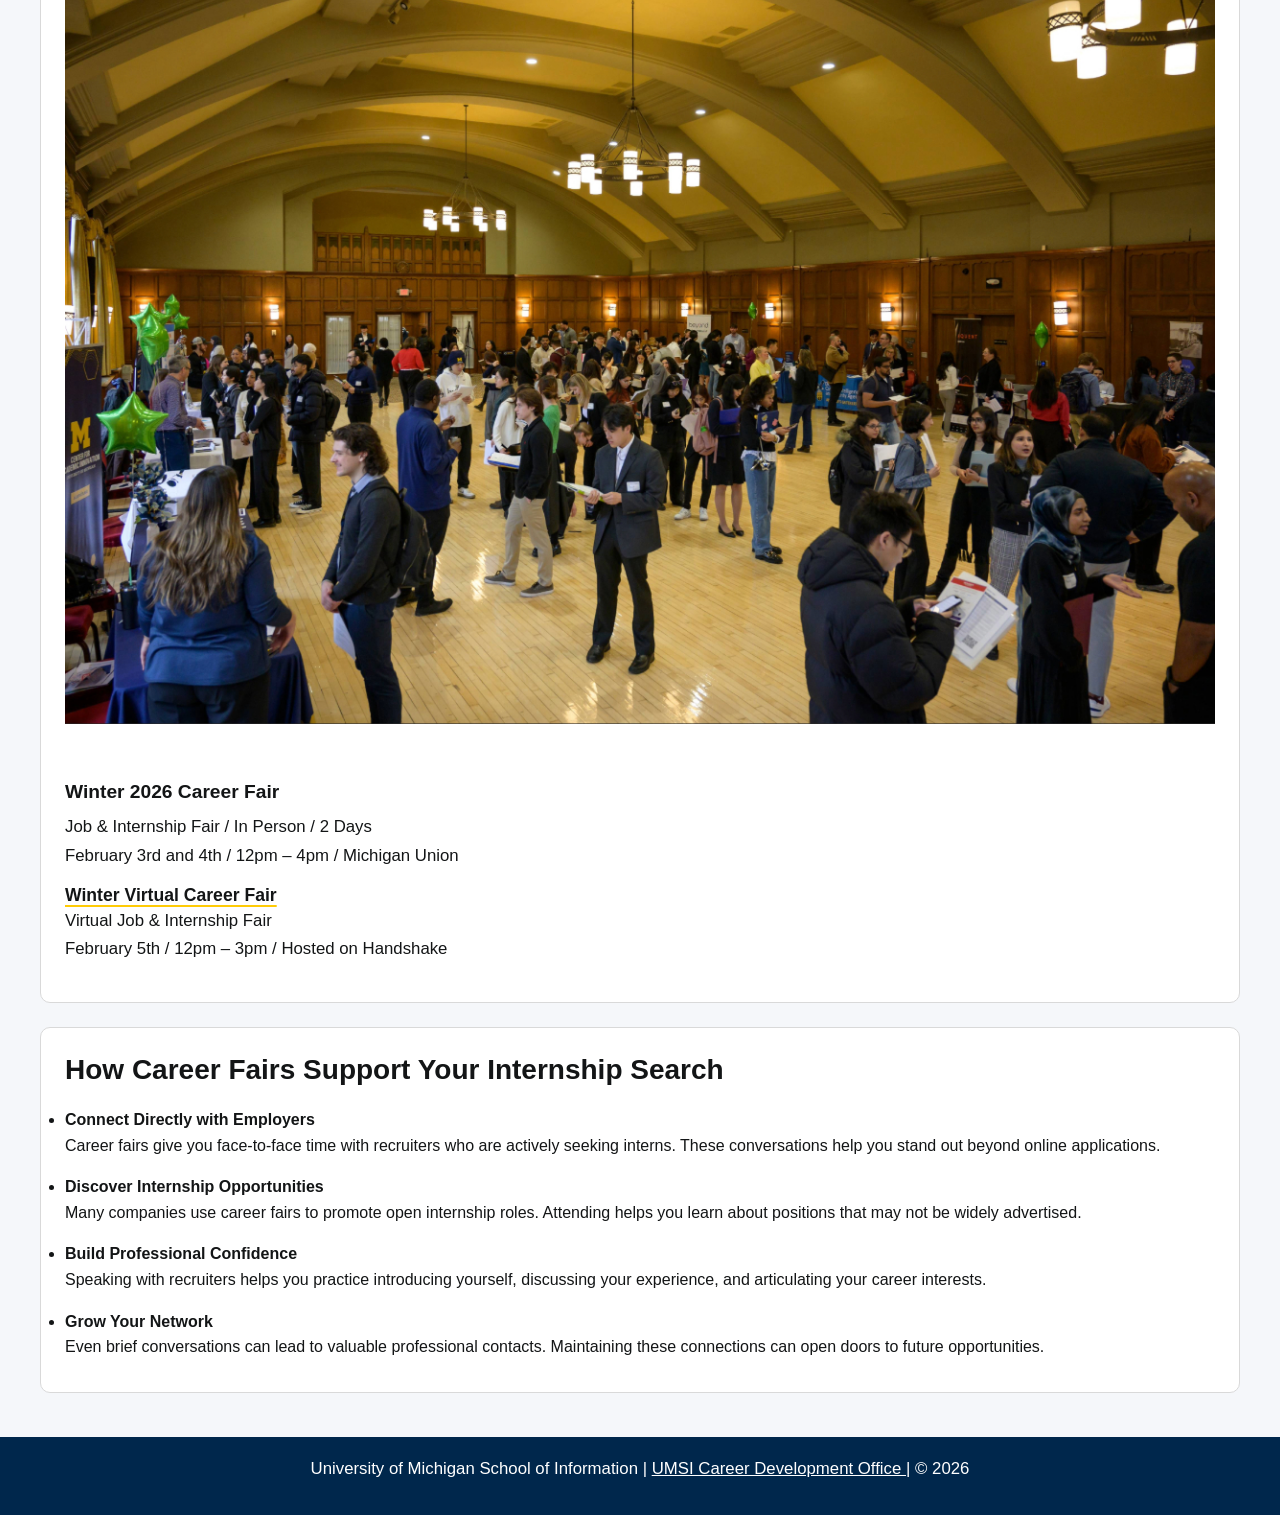
==== commit d325180f: "Deliverable 3" ====
--- a/internship.html
+++ b/internship.html
@@ -17,8 +17,8 @@
             <ul>
                 <li><a href = "index.html">Home</a></li>
                 <li><a href = "resume.html">Resumes</a></li>
-                <li><a href = "networking.html">Networking & Connections</a></li>
-                <li><a href = "internship.html">Internship Search</a></li>
+                <li><a href = "networking.html">Networking</a></li>
+                <li><a href = "internship.html" aria-current="page">Internship Search</a></li>
             </ul>
         </nav>
 
@@ -53,14 +53,12 @@
     </ul>
     <!-- Content taken & modified from UMGPT with the prompt, "for the same content write me some intro content and resources for a resume page" - this was after I had asked for content for the home page.
         UMGPT. (2025). UMGPT (GPT-4.1 August 25th version) [Large language model]. -->
-    <p>
+<br>
+    <h3>
         Also consider visiting UMSI Careerlink, which offers on-demand access to career support: internships, jobs, career coaching, career-building resources, special events and more.
-    </p>
+    </h3>
 
 
-    <ul>
-        <li><a href="https://si-umich.12twenty.com/Login" target="_blank">UMSI Careerlink</a></li>
-    </ul>
 
     <img src="images/UMSI_MastersOrientation2.jpg" alt="UMSI Masters Orientation">
     </section>
@@ -85,10 +83,12 @@
     </section>
 
     <section>
-    <h3>Upcoming Career Events</h3>
+    <h2>Upcoming Career Events</h2>
     <div>
         <img src="images/UMSI_CareerFair.jpg" alt="Students speaking with recruiters at a career fair">
-        <h4>Winter 2026 Career Fair</h4>
+    </div>
+    <br></br>
+        <h3>Winter 2026 Career Fair</h3>
         <p>
             Job & Internship Fair / In Person / 2 Days <br>
             February 3rd and 4th / 12pm – 4pm / Michigan Union
@@ -103,7 +103,7 @@
 </section>
 
 <section>
-    <h3>How Career Fairs Support Your Internship Search</h3>
+    <h2>How Career Fairs Support Your Internship Search</h2>
     <ul>
         <li>
             <strong>Connect Directly with Employers</strong><br>
@@ -125,10 +125,16 @@
 </section>
 </main>
 <footer>
-    <p>
-        University of Michigan School of Information |
-        <a href="https://umich.instructure.com/courses/137916">UMSI Career Development Office</a>
-    </p>
+  <p>
+    University of Michigan School of Information |
+    <a href="https://umich.instructure.com/courses/137916">
+      UMSI Career Development Office
+    </a> |
+    © <span id="year"></span>
+  </p>
 </footer>
+<script>
+  document.getElementById("year").textContent = new Date().getFullYear();
+</script>
 </body>
 </html>
--- a/css/style.css
+++ b/css/style.css
@@ -1,109 +1,73 @@
-
 img {
+    display: block;
     max-width: 100%;
     height: auto;
 }
 
 iframe {
     width: 100%;
-    height: auto;
-    padding: 10px 0px;
-}
-
-header img {
-    width: 10rem;
-    max-width: 100%;
-    height: auto;
-    padding: 0;
-}
-
-.hero-image {
-    width: 100%;
-    outline: #00274C solid 2px;
-}
-
+    aspect-ratio: 16 / 9;
+    border: 0;
+    display: block;
+    border-radius: 10px;
+}
 
 body {
     font-family: "Nunito Sans", sans-serif;
     color: #131516;
     background-color: #f5f7fa;
-}
-
-
-h1 {
-    font-size: 1.875rem;
-    font-weight: 600;
-    padding: 30px 10px 10px 10px;
-    text-decoration: underline solid #FFCB05 2px;
-    text-align: left;
-    text-underline-offset: 4px;
-}
-
-h2 {
-    font-size: 1.25rem;
-    font-weight: 600;
-    padding: 20px 0px;
-}
-
-h3, p {
-    font-size: 1.125rem;
-    padding: 10px 0px 20px 0px;
-    line-height: 1.4;
-}
-
-h4 {
-    font-size: 1.125rem;
-    padding: 10px 0px 0px 0px;
-    text-decoration: underline 2px #FFCB05;
-    text-underline-offset: 4px;
-}
-
-
-main p, main h2, main h3, main h4 {
-    margin: 0px 20px;
-}
-
-main ul {
-    margin: 0px 10px 0px 30px;
-}
-
-
-ul li {
-    font-size: 1.125rem;
-    padding: 10px 0px;
-    margin: 0px 20px 0px 10px;
-    line-height: 1.4;
-}
-
-ol li {
-    font-size: 1.125rem;
-    padding: 10px 0px;
-    margin: 0px 20px 0px 40px;
-    line-height: 1.4;
-}
-
+    line-height: 1.5;
+}
+
+a {
+    color: #00274C;
+}
+
+a:hover {
+    text-decoration: underline;
+}
+
+a:focus {
+    outline: 3px solid #FFCB05;
+    outline-offset: 3px;
+    border-radius: 4px;
+}
 
 .skip-link {
+    position: absolute;
+    left: 12px;
+    top: -60px;
     background-color: #FFCB05;
     color: #00274C;
-    font-weight: 500;
-    top: -65px;
-    position: absolute;
-    padding: 10px;
-    border-radius: 5px;
+    font-weight: 700;
+    padding: 10px 14px;
+    border-radius: 6px;
+    z-index: 1000;
+    text-decoration: none;
 }
 
 .skip-link:focus {
-    top: 25px;
-}
-
+    top: 12px;
+}
+
+header {
+    background-color: white;
+    padding: 16px;
+    border-bottom: 3px solid #00274C;
+}
+
+header img {
+    width: 10rem;
+    margin: 0 auto 12px auto;
+}
 
 nav ul {
     display: grid;
     grid-template-columns: 1fr 1fr;
     gap: 10px;
+    padding: 0;
+    margin: 0;
     list-style: none;
-    padding: 0;
 }
 
 nav li {
@@ -111,53 +75,247 @@
 }
 
 nav a {
-    display: block;
+    display: flex;
+    align-items: center;
+    justify-content: center;
     text-align: center;
     text-decoration: none;
     color: #00274C;
     border: 2px solid #00274C;
     border-radius: 10px;
     padding: 12px;
-    font-weight: 600;
+    font-weight: 700;
+    background-color: white;
+    min-height: 60px;
+    width: 100%;
+    box-sizing: border-box;
 }
 
 nav a:hover {
-    background-color: #e2e2e2;
+    background-color: #e8eef5;
+    text-decoration: none;
+}
+
+nav a[aria-current="page"] {
+    background-color: #00274C;
+    color: white;
+    border-color: #00274C;
+}
+
+h1 {
+    font-size: 1.9rem;
+    font-weight: 700;
+    padding: 24px 6px 8px 6px;
+    text-decoration: underline solid #FFCB05 3px;
+    text-underline-offset: 5px;
+    line-height: 1.2;
+}
+
+h2 {
+    font-size: 1.45rem;
+    font-weight: 700;
+    padding-bottom: 12px;
+    line-height: 1.25;
+}
+
+h3 {
+    font-size: 1.2rem;
+    font-weight: 700;
+    padding: 8px 0;
+    line-height: 1.3;
+}
+
+h4 {
+    font-size: 1.1rem;
+    font-weight: 700;
+    text-decoration: underline 2px #FFCB05;
+    text-underline-offset: 4px;
+    line-height: 1.3;
+}
+
+p {
+    font-size: 1.05rem;
+    padding-bottom: 14px;
+    line-height: 1.7;
+}
+
+main {
+    padding: 20px 0;
 }
 
 section {
     background-color: white;
     margin: 20px;
-    padding: 15px;
+    padding: 18px;
+    border-radius: 10px;
     border: 1px solid #d9d9d9;
-    border-radius: 8px;
+}
+
+ul li,
+ol li {
+    padding: 8px 0;
+    line-height: 1.6;
 }
 
 .resume-grid {
     display: grid;
-    grid-template-columns: 1fr 1fr;
-    gap: 10px;
+    grid-template-columns: 1fr;
+    gap: 14px;
     list-style: none;
-    margin: 10px 20px;
-    padding: 0;
+    padding: 0;
+    margin: 0;
 }
 
 .resume-grid li {
-    background-color: #f7f7f7;
-    padding: 12px;
-    border-radius: 5px;
+    background-color: #f7f9fc;
+    padding: 14px;
+    border-radius: 8px;
     border: 1px solid #00274C;
 }
-
 
 footer {
     background-color: #00274C;
     color: white;
-    padding: 15px;
+    padding: 18px;
     text-align: center;
 }
 
-footer a, footer a:visited {
+footer a {
     color: white;
-    text-decoration: none;
-}+}
+
+.start-layout {
+    display: grid;
+    grid-template-columns: 1fr;
+    gap: 24px;
+    margin-top: 16px;
+}
+
+.start-image-block img {
+    border-radius: 10px;
+    margin-bottom: 12px;
+}
+
+.start-text {
+    padding-bottom: 0;
+}
+
+.quick-links {
+    background-color: #f7f9fc;
+    border: 1px solid #d6dde8;
+    border-radius: 10px;
+    padding: 20px;
+}
+
+.quick-links ul {
+    list-style: none;
+    padding: 0;
+    margin: 0;
+}
+
+.quick-links li {
+    margin-bottom: 12px;
+    padding: 0;
+}
+
+.quick-links a {
+    display: block;
+    padding: 14px;
+    background-color: white;
+    border: 1px solid #00274C;
+    border-radius: 8px;
+    text-decoration: none;
+    font-weight: 700;
+}
+
+.quick-links a:hover {
+    background-color: #e8eef5;
+    text-decoration: none;
+}
+
+.popular-resources {
+    margin-top: 24px;
+}
+
+.popular-resources ul {
+    display: grid;
+    grid-template-columns: 1fr;
+    gap: 12px;
+    list-style: none;
+    padding: 0;
+    margin: 0;
+}
+
+.popular-resources li {
+    padding: 0;
+}
+
+.popular-resources a {
+    display: block;
+    padding: 14px;
+    background-color: #f7f9fc;
+    border-radius: 8px;
+    border-left: 4px solid #FFCB05;
+    text-decoration: none;
+}
+
+.video-container {
+    margin-top: 16px;
+}
+
+
+@media (min-width: 768px) {
+    nav ul {
+        grid-template-columns: repeat(4, 1fr);
+        gap: 16px;
+        max-width: 900px;
+        margin: 0 auto;
+    }
+
+    main {
+        max-width: 1100px;
+        margin: 0 auto;
+    }
+
+    section {
+        margin: 24px 0;
+        padding: 24px;
+    }
+
+    h1 {
+        font-size: 2.5rem;
+        text-align: center;
+    }
+
+    h2 {
+        font-size: 1.75rem;
+    }
+
+    .start-layout {
+        grid-template-columns: 1.2fr 0.8fr;
+        align-items: start;
+    }
+
+    .popular-resources ul {
+        grid-template-columns: 1fr 1fr;
+    }
+
+    .resume-grid {
+        grid-template-columns: repeat(2, 1fr);
+    }
+}
+
+@media (min-width: 1024px) {
+    h1 {
+        font-size: 2.9rem;
+    }
+
+    main {
+        max-width: 1200px;
+    }
+
+    .resume-grid {
+        grid-template-columns: repeat(4, 1fr);
+    }
+}
+
